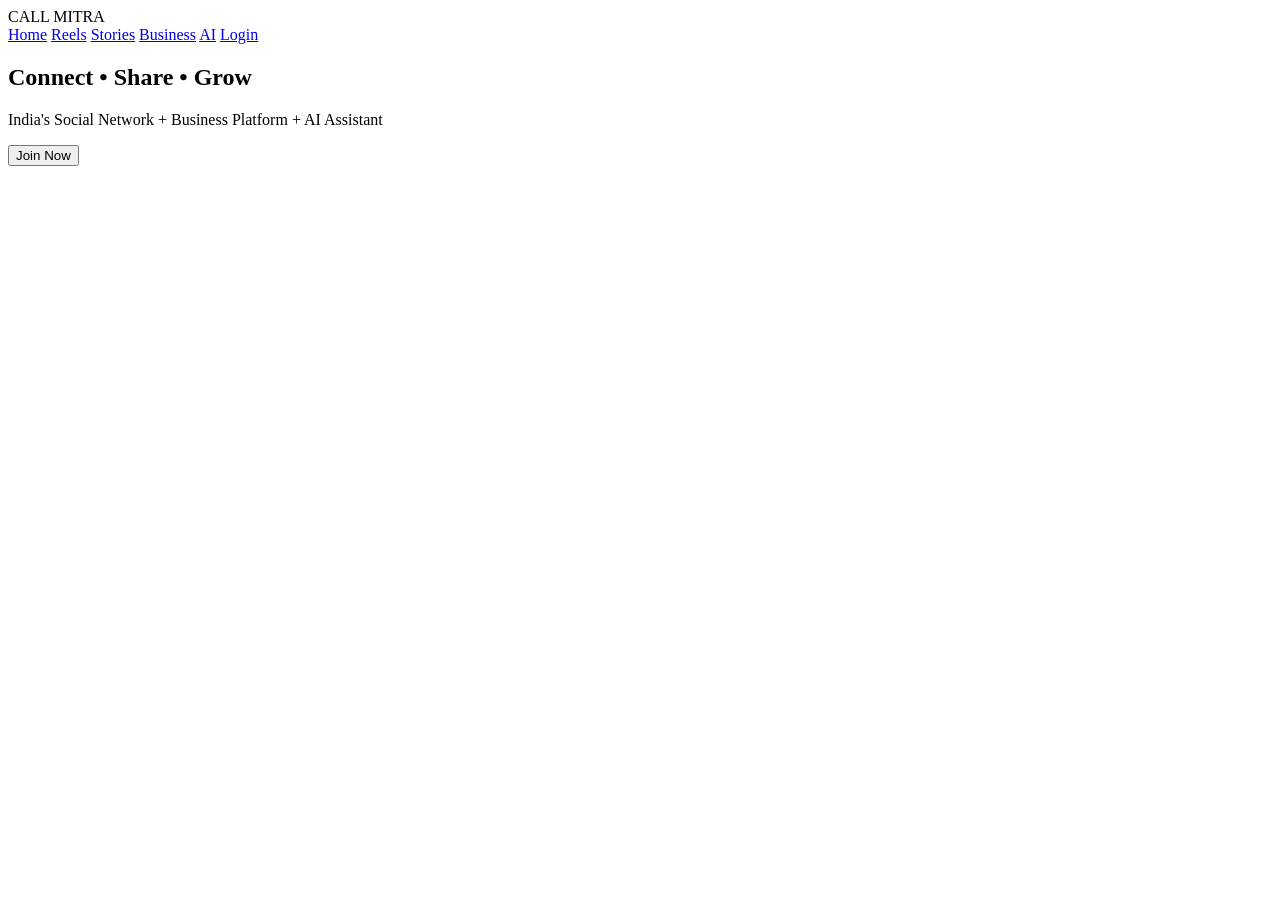
==== index.html @ c9d1f127 "Create index.html" ====
<!DOCTYPE html>
<html lang="en">

<head>

<meta charset="UTF-8">

<meta name="viewport" content="width=device-width, initial-scale=1.0">

<title>Call Mitra</title>

<link rel="stylesheet" href="style.css">

<link href="https://fonts.googleapis.com/css2?family=Poppins:wght@300;400;500;600;700&display=swap" rel="stylesheet">

</head>

<body>

<header>

<div class="logo">

CALL MITRA

</div>

<nav>

<a href="#">Home</a>

<a href="#">Reels</a>

<a href="#">Stories</a>

<a href="#">Business</a>

<a href="#">AI</a>

<a href="#">Login</a>

</nav>

</header>

<section class="hero">

<div class="overlay"></div>

<div class="hero-content">

<h1>

Connect • Share • Grow

</h1>

<p>

India's Social Network + Business Platform + AI Assistant

</p>

<button>

Join Now

</button>

</div>

</section>
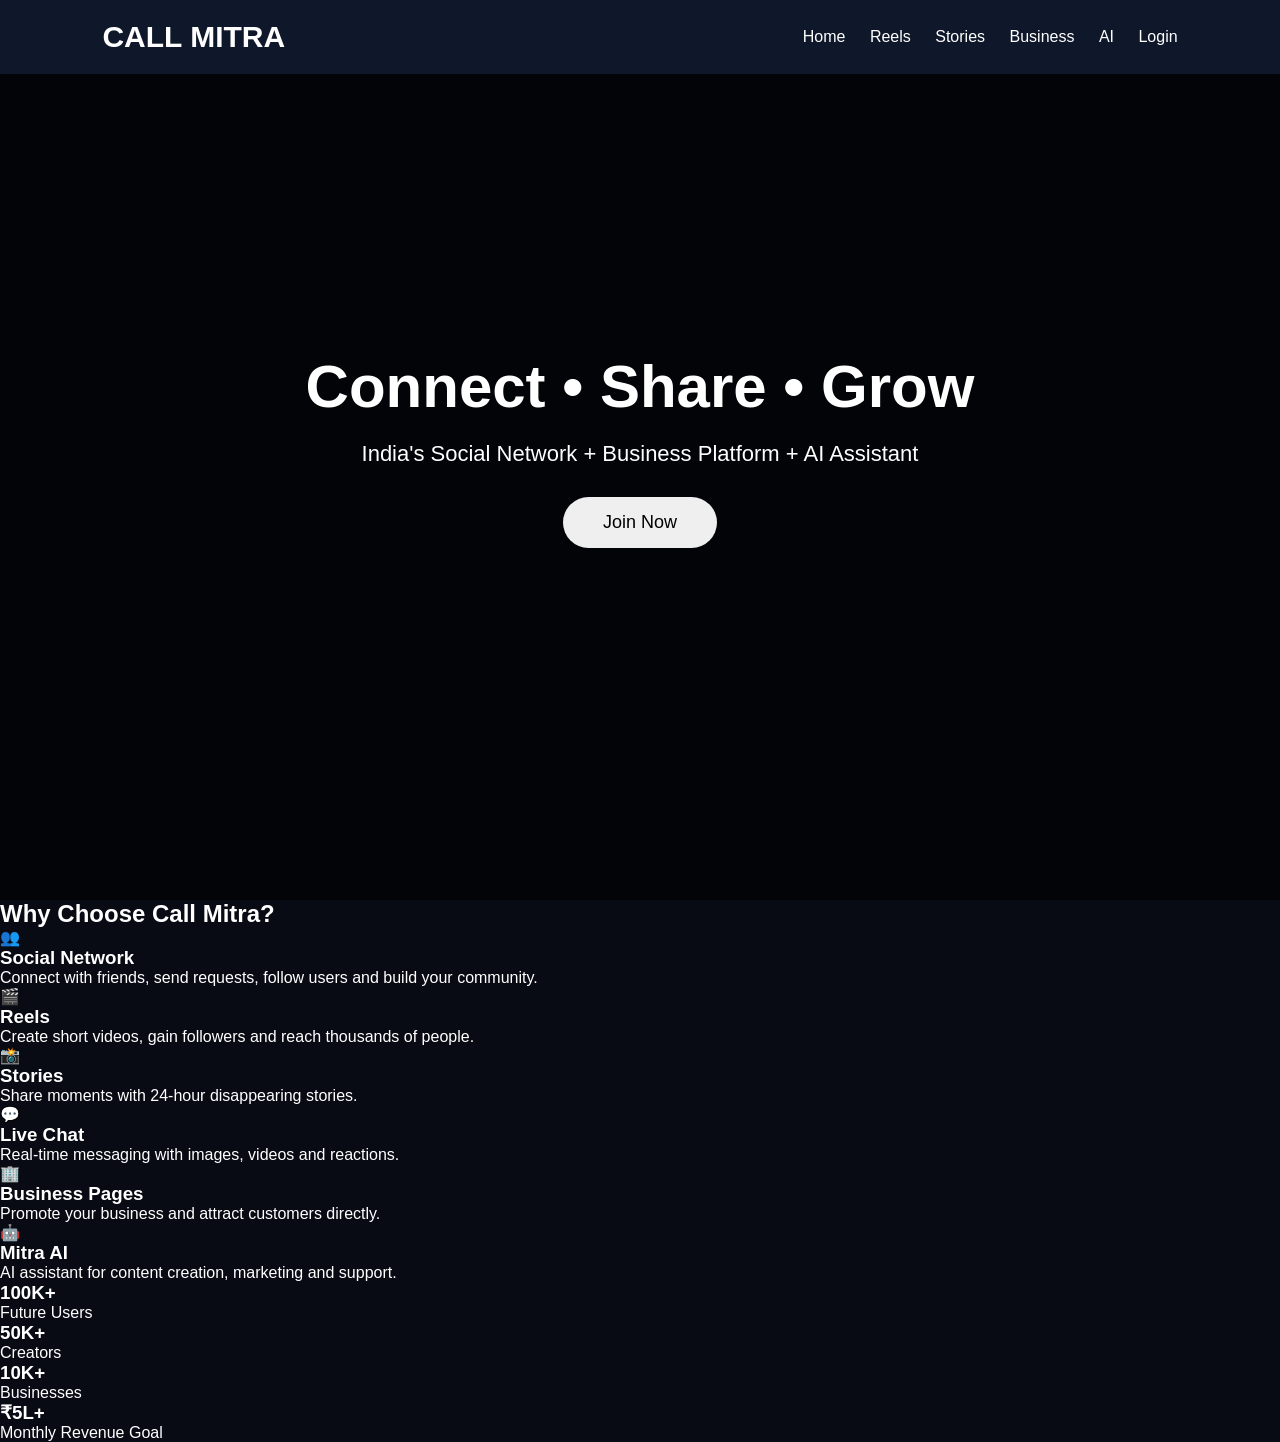
==== commit 5f667454: "Update index.html" ====
--- a/index.html
+++ b/index.html
@@ -70,3 +70,146 @@
 </div>
 
 </section>
+<!-- FEATURES SECTION START -->
+
+<section class="features">
+
+<h2 class="section-title">
+
+Why Choose Call Mitra?
+
+</h2>
+
+<div class="feature-container">
+
+<div class="feature-card">
+
+<div class="icon">👥</div>
+
+<h3>Social Network</h3>
+
+<p>
+
+Connect with friends, send requests, follow users and build your community.
+
+</p>
+
+</div>
+
+<div class="feature-card">
+
+<div class="icon">🎬</div>
+
+<h3>Reels</h3>
+
+<p>
+
+Create short videos, gain followers and reach thousands of people.
+
+</p>
+
+</div>
+
+<div class="feature-card">
+
+<div class="icon">📸</div>
+
+<h3>Stories</h3>
+
+<p>
+
+Share moments with 24-hour disappearing stories.
+
+</p>
+
+</div>
+
+<div class="feature-card">
+
+<div class="icon">💬</div>
+
+<h3>Live Chat</h3>
+
+<p>
+
+Real-time messaging with images, videos and reactions.
+
+</p>
+
+</div>
+
+<div class="feature-card">
+
+<div class="icon">🏢</div>
+
+<h3>Business Pages</h3>
+
+<p>
+
+Promote your business and attract customers directly.
+
+</p>
+
+</div>
+
+<div class="feature-card">
+
+<div class="icon">🤖</div>
+
+<h3>Mitra AI</h3>
+
+<p>
+
+AI assistant for content creation, marketing and support.
+
+</p>
+
+</div>
+
+</div>
+
+</section>
+
+<!-- FEATURES SECTION END -->
+
+
+
+<!-- STATS SECTION START -->
+
+<section class="stats">
+
+<div class="stat-box">
+
+<h3>100K+</h3>
+
+<p>Future Users</p>
+
+</div>
+
+<div class="stat-box">
+
+<h3>50K+</h3>
+
+<p>Creators</p>
+
+</div>
+
+<div class="stat-box">
+
+<h3>10K+</h3>
+
+<p>Businesses</p>
+
+</div>
+
+<div class="stat-box">
+
+<h3>₹5L+</h3>
+
+<p>Monthly Revenue Goal</p>
+
+</div>
+
+</section>
+
+<!-- STATS SECTION END -->
--- a/style.css
+++ b/style.css
@@ -0,0 +1,74 @@
+*{
+margin:0;
+padding:0;
+box-sizing:border-box;
+font-family:Poppins,sans-serif;
+}
+
+body{
+background:#080b14;
+color:white;
+}
+
+header{
+display:flex;
+justify-content:space-between;
+align-items:center;
+padding:20px 8%;
+background:#0f172a;
+position:fixed;
+width:100%;
+top:0;
+z-index:1000;
+}
+
+.logo{
+font-size:30px;
+font-weight:700;
+}
+
+nav a{
+color:white;
+text-decoration:none;
+margin-left:20px;
+}
+
+.hero{
+height:100vh;
+background:url("https://images.unsplash.com/photo-1516321318423-f06f85e504b3") center/cover;
+display:flex;
+align-items:center;
+justify-content:center;
+position:relative;
+text-align:center;
+}
+
+.overlay{
+position:absolute;
+width:100%;
+height:100%;
+background:rgba(0,0,0,.6);
+}
+
+.hero-content{
+position:relative;
+z-index:10;
+}
+
+.hero-content h1{
+font-size:60px;
+margin-bottom:20px;
+}
+
+.hero-content p{
+font-size:22px;
+margin-bottom:30px;
+}
+
+.hero-content button{
+padding:15px 40px;
+border:none;
+border-radius:50px;
+font-size:18px;
+cursor:pointer;
+}
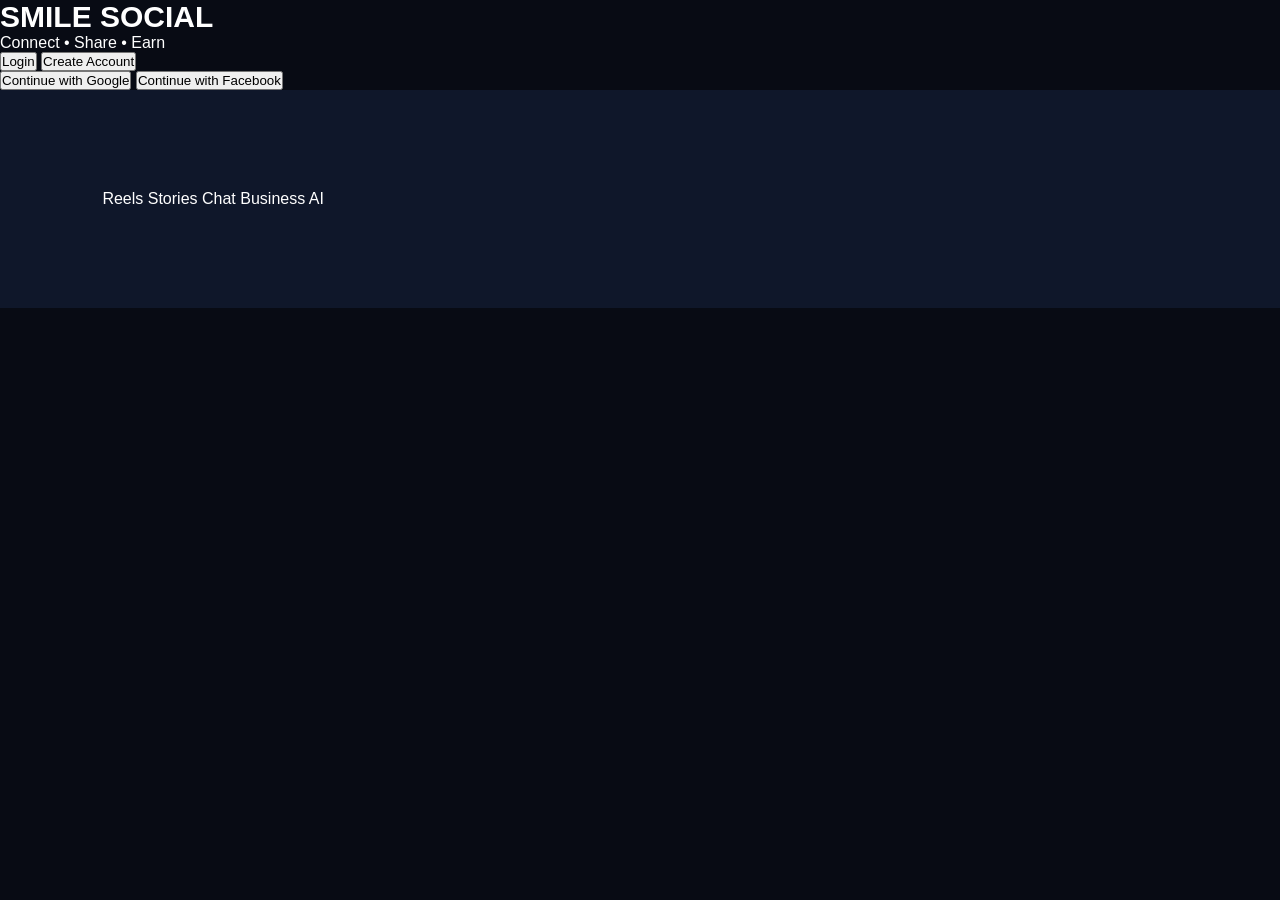
==== commit 6fd4f329: "Update index.html" ====
--- a/index.html
+++ b/index.html
@@ -4,212 +4,62 @@
 <head>
 
 <meta charset="UTF-8">
-
 <meta name="viewport" content="width=device-width, initial-scale=1.0">
 
-<title>Call Mitra</title>
+<title>Smile Social</title>
 
 <link rel="stylesheet" href="style.css">
-
-<link href="https://fonts.googleapis.com/css2?family=Poppins:wght@300;400;500;600;700&display=swap" rel="stylesheet">
 
 </head>
 
 <body>
 
-<header>
+<div class="welcome-container">
 
-<div class="logo">
-
-CALL MITRA
-
-</div>
-
-<nav>
-
-<a href="#">Home</a>
-
-<a href="#">Reels</a>
-
-<a href="#">Stories</a>
-
-<a href="#">Business</a>
-
-<a href="#">AI</a>
-
-<a href="#">Login</a>
-
-</nav>
-
-</header>
-
-<section class="hero">
-
-<div class="overlay"></div>
-
-<div class="hero-content">
-
-<h1>
-
-Connect • Share • Grow
-
+<h1 class="logo">
+SMILE SOCIAL
 </h1>
 
-<p>
-
-India's Social Network + Business Platform + AI Assistant
-
+<p class="tagline">
+Connect • Share • Earn
 </p>
 
-<button>
+<div class="buttons">
 
-Join Now
+<button class="login-btn">
+Login
+</button>
 
+<button class="signup-btn">
+Create Account
 </button>
 
 </div>
 
-</section>
-<!-- FEATURES SECTION START -->
+<div class="social-buttons">
 
-<section class="features">
+<button class="google-btn">
+Continue with Google
+</button>
 
-<h2 class="section-title">
-
-Why Choose Call Mitra?
-
-</h2>
-
-<div class="feature-container">
-
-<div class="feature-card">
-
-<div class="icon">👥</div>
-
-<h3>Social Network</h3>
-
-<p>
-
-Connect with friends, send requests, follow users and build your community.
-
-</p>
+<button class="facebook-btn">
+Continue with Facebook
+</button>
 
 </div>
 
-<div class="feature-card">
+<div class="features">
 
-<div class="icon">🎬</div>
-
-<h3>Reels</h3>
-
-<p>
-
-Create short videos, gain followers and reach thousands of people.
-
-</p>
-
-</div>
-
-<div class="feature-card">
-
-<div class="icon">📸</div>
-
-<h3>Stories</h3>
-
-<p>
-
-Share moments with 24-hour disappearing stories.
-
-</p>
-
-</div>
-
-<div class="feature-card">
-
-<div class="icon">💬</div>
-
-<h3>Live Chat</h3>
-
-<p>
-
-Real-time messaging with images, videos and reactions.
-
-</p>
-
-</div>
-
-<div class="feature-card">
-
-<div class="icon">🏢</div>
-
-<h3>Business Pages</h3>
-
-<p>
-
-Promote your business and attract customers directly.
-
-</p>
-
-</div>
-
-<div class="feature-card">
-
-<div class="icon">🤖</div>
-
-<h3>Mitra AI</h3>
-
-<p>
-
-AI assistant for content creation, marketing and support.
-
-</p>
+<span>Reels</span>
+<span>Stories</span>
+<span>Chat</span>
+<span>Business</span>
+<span>AI</span>
 
 </div>
 
 </div>
 
-</section>
+</body>
 
-<!-- FEATURES SECTION END -->
-
-
-
-<!-- STATS SECTION START -->
-
-<section class="stats">
-
-<div class="stat-box">
-
-<h3>100K+</h3>
-
-<p>Future Users</p>
-
-</div>
-
-<div class="stat-box">
-
-<h3>50K+</h3>
-
-<p>Creators</p>
-
-</div>
-
-<div class="stat-box">
-
-<h3>10K+</h3>
-
-<p>Businesses</p>
-
-</div>
-
-<div class="stat-box">
-
-<h3>₹5L+</h3>
-
-<p>Monthly Revenue Goal</p>
-
-</div>
-
-</section>
-
-<!-- STATS SECTION END -->
+</html>
--- a/style.css
+++ b/style.css
@@ -72,3 +72,77 @@
 font-size:18px;
 cursor:pointer;
 }
+/* FEATURES SECTION */
+
+.features{
+padding:100px 8%;
+background:#0f172a;
+}
+
+.section-title{
+text-align:center;
+font-size:42px;
+margin-bottom:60px;
+}
+
+.feature-container{
+display:grid;
+grid-template-columns:repeat(auto-fit,minmax(280px,1fr));
+gap:25px;
+}
+
+.feature-card{
+background:#1e293b;
+padding:35px;
+border-radius:20px;
+transition:.4s;
+text-align:center;
+}
+
+.feature-card:hover{
+transform:translateY(-10px);
+}
+
+.icon{
+font-size:50px;
+margin-bottom:20px;
+}
+
+.feature-card h3{
+margin-bottom:15px;
+font-size:24px;
+}
+
+.feature-card p{
+color:#cbd5e1;
+line-height:1.7;
+}
+
+
+
+/* STATS SECTION */
+
+.stats{
+padding:80px 8%;
+display:grid;
+grid-template-columns:repeat(auto-fit,minmax(220px,1fr));
+gap:20px;
+background:#111827;
+}
+
+.stat-box{
+background:#1e293b;
+padding:40px;
+border-radius:20px;
+text-align:center;
+}
+
+.stat-box h3{
+font-size:40px;
+margin-bottom:10px;
+color:#38bdf8;
+}
+
+.stat-box p{
+font-size:18px;
+}
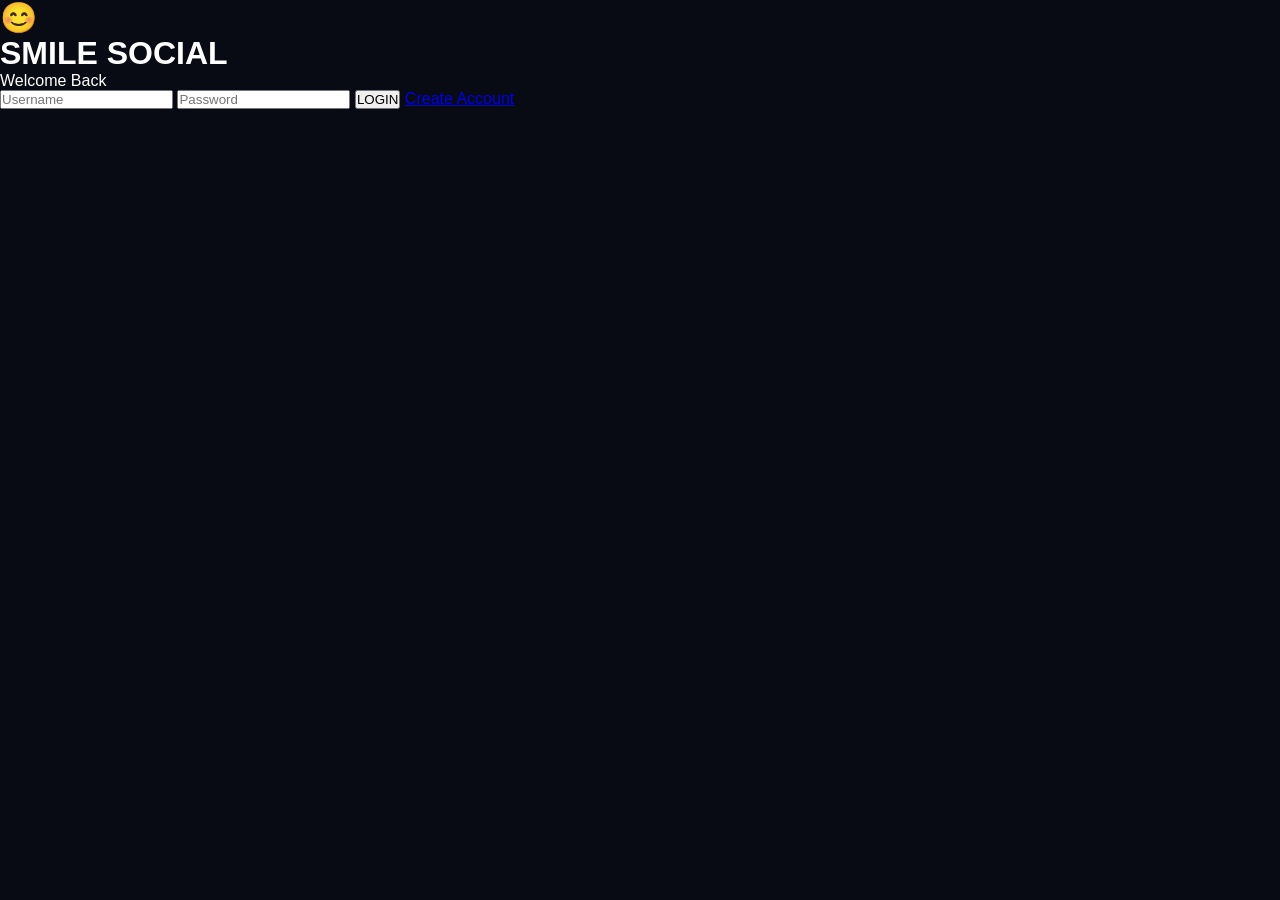
==== commit 7efdd3bb: "Update index.html" ====
--- a/index.html
+++ b/index.html
@@ -1,65 +1,50 @@
 <!DOCTYPE html>
 <html lang="en">
-
 <head>
-
 <meta charset="UTF-8">
 <meta name="viewport" content="width=device-width, initial-scale=1.0">
-
 <title>Smile Social</title>
 
 <link rel="stylesheet" href="style.css">
 
+<link href="https://fonts.googleapis.com/css2?family=Poppins:wght@300;400;500;600;700&display=swap" rel="stylesheet">
+
 </head>
-
 <body>
 
-<div class="welcome-container">
+<div class="background">
 
-<h1 class="logo">
-SMILE SOCIAL
-</h1>
-
-<p class="tagline">
-Connect • Share • Earn
-</p>
-
-<div class="buttons">
-
-<button class="login-btn">
-Login
-</button>
-
-<button class="signup-btn">
-Create Account
-</button>
+<div class="bubble x1"></div>
+<div class="bubble x2"></div>
+<div class="bubble x3"></div>
+<div class="bubble x4"></div>
+<div class="bubble x5"></div>
 
 </div>
 
-<div class="social-buttons">
+<div class="login-container">
 
-<button class="google-btn">
-Continue with Google
+<div class="logo">
+😊
+</div>
+
+<h1>SMILE SOCIAL</h1>
+
+<p>Welcome Back</p>
+
+<input type="text" placeholder="Username">
+
+<input type="password" placeholder="Password">
+
+<button>
+LOGIN
 </button>
 
-<button class="facebook-btn">
-Continue with Facebook
-</button>
-
-</div>
-
-<div class="features">
-
-<span>Reels</span>
-<span>Stories</span>
-<span>Chat</span>
-<span>Business</span>
-<span>AI</span>
-
-</div>
+<a href="#">
+Create Account
+</a>
 
 </div>
 
 </body>
-
 </html>
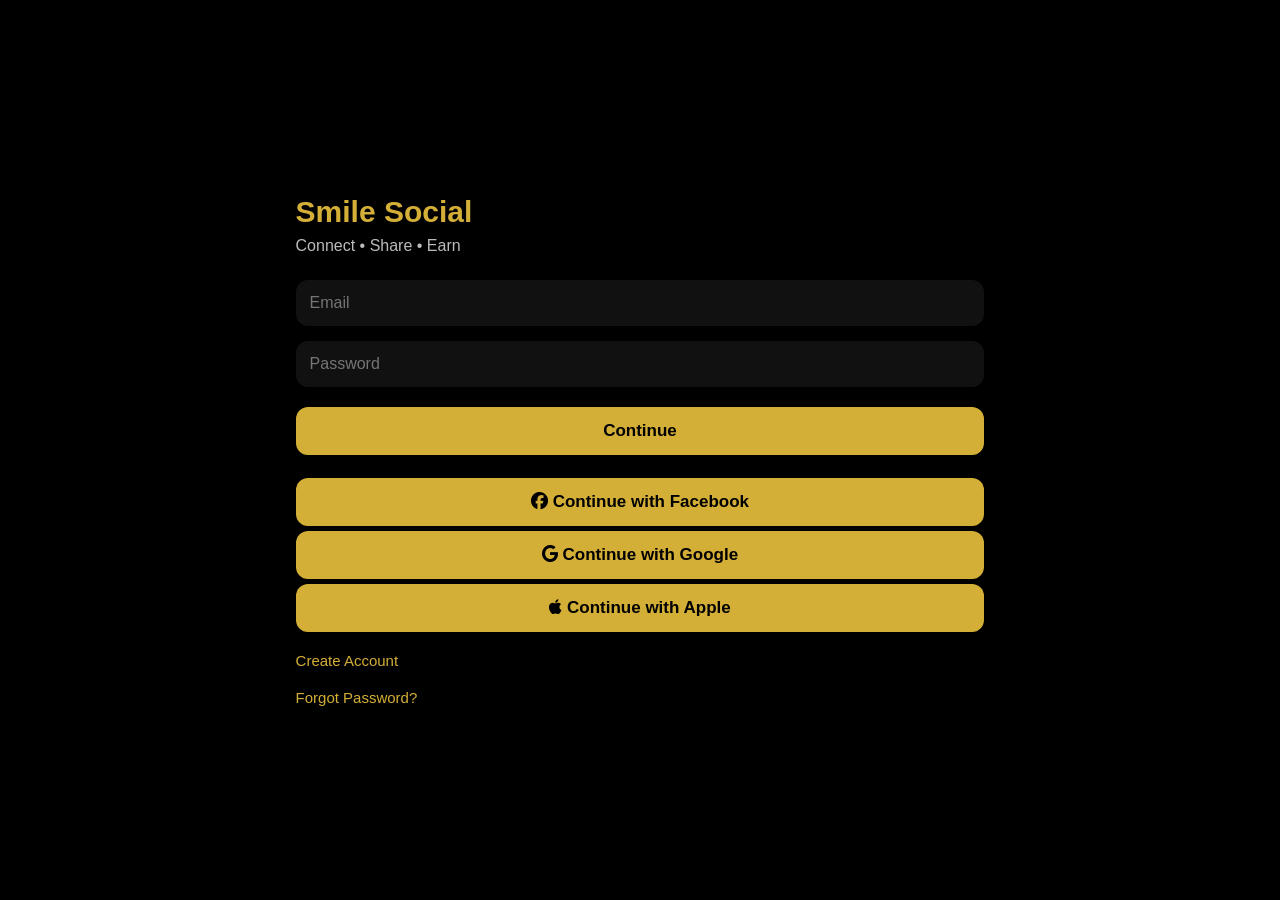
==== commit e11d645a: "Update index.html" ====
--- a/index.html
+++ b/index.html
@@ -9,41 +9,67 @@
 
 <link href="https://fonts.googleapis.com/css2?family=Poppins:wght@300;400;500;600;700&display=swap" rel="stylesheet">
 
+<link rel="stylesheet"
+href="https://cdnjs.cloudflare.com/ajax/libs/font-awesome/6.5.1/css/all.min.css">
+
 </head>
 <body>
 
-<div class="background">
+<div class="bg-overlay"></div>
 
-<div class="bubble x1"></div>
-<div class="bubble x2"></div>
-<div class="bubble x3"></div>
-<div class="bubble x4"></div>
-<div class="bubble x5"></div>
+<div class="container">
 
+<div class="login-card">
+
+<h1>Smile Social</h1>
+
+<p class="subtitle">
+Connect • Share • Earn
+</p>
+
+<input type="email"
+placeholder="Email">
+
+<input type="password"
+placeholder="Password">
+
+<button class="login-btn">
+Continue
+</button>
+
+<div class="divider">
+<span>OR</span>
 </div>
 
-<div class="login-container">
+<button class="social-btn">
+<i class="fab fa-facebook"></i>
+Continue with Facebook
+</button>
 
-<div class="logo">
-😊
-</div>
+<button class="social-btn">
+<i class="fab fa-google"></i>
+Continue with Google
+</button>
 
-<h1>SMILE SOCIAL</h1>
+<button class="social-btn">
+<i class="fab fa-apple"></i>
+Continue with Apple
+</button>
 
-<p>Welcome Back</p>
-
-<input type="text" placeholder="Username">
-
-<input type="password" placeholder="Password">
-
-<button>
-LOGIN
-</button>
+<div class="bottom-links">
 
 <a href="#">
 Create Account
 </a>
 
+<a href="#">
+Forgot Password?
+</a>
+
+</div>
+
+</div>
+
 </div>
 
 </body>
--- a/style.css
+++ b/style.css
@@ -2,147 +2,141 @@
 margin:0;
 padding:0;
 box-sizing:border-box;
-font-family:Poppins,sans-serif;
+font-family:'Poppins',sans-serif;
 }
 
 body{
-background:#080b14;
-color:white;
+height:100vh;
+display:flex;
+justify-content:center;
+align-items:center;
+background:#000;
+overflow:hidden;
 }
 
-header{
-display:flex;
-justify-content:space-between;
-align-items:center;
-padding:20px 8%;
-background:#0f172a;
-position:fixed;
+.background{
+position:absolute;
 width:100%;
-top:0;
-z-index:1000;
+height:100%;
+}
+
+.bubble{
+position:absolute;
+border-radius:50%;
+background:rgba(212,175,55,0.2);
+animation:float 10s infinite linear;
+}
+
+.x1{
+width:120px;
+height:120px;
+left:10%;
+top:80%;
+}
+
+.x2{
+width:80px;
+height:80px;
+left:30%;
+top:100%;
+}
+
+.x3{
+width:150px;
+height:150px;
+left:60%;
+top:90%;
+}
+
+.x4{
+width:100px;
+height:100px;
+left:80%;
+top:95%;
+}
+
+.x5{
+width:60px;
+height:60px;
+left:50%;
+top:100%;
+}
+
+@keyframes float{
+0%{
+transform:translateY(0);
+}
+100%{
+transform:translateY(-120vh);
+}
+}
+
+.login-container{
+position:relative;
+z-index:10;
+width:90%;
+max-width:380px;
+padding:35px;
+background:rgba(20,20,20,0.95);
+border-radius:25px;
+text-align:center;
+backdrop-filter:blur(15px);
+box-shadow:0 0 35px rgba(212,175,55,.35);
 }
 
 .logo{
-font-size:30px;
-font-weight:700;
+font-size:60px;
+margin-bottom:10px;
 }
 
-nav a{
-color:white;
-text-decoration:none;
-margin-left:20px;
+h1{
+color:#D4AF37;
+font-size:30px;
+margin-bottom:8px;
 }
 
-.hero{
-height:100vh;
-background:url("https://images.unsplash.com/photo-1516321318423-f06f85e504b3") center/cover;
-display:flex;
-align-items:center;
-justify-content:center;
-position:relative;
-text-align:center;
+p{
+color:#bbb;
+margin-bottom:25px;
 }
 
-.overlay{
-position:absolute;
+input{
 width:100%;
-height:100%;
-background:rgba(0,0,0,.6);
+padding:14px;
+margin-bottom:15px;
+border:none;
+border-radius:12px;
+background:#111;
+color:white;
+font-size:16px;
+outline:none;
 }
 
-.hero-content{
-position:relative;
-z-index:10;
+input:focus{
+border:1px solid #D4AF37;
 }
 
-.hero-content h1{
-font-size:60px;
-margin-bottom:20px;
+button{
+width:100%;
+padding:14px;
+border:none;
+border-radius:12px;
+background:#D4AF37;
+color:black;
+font-size:17px;
+font-weight:600;
+cursor:pointer;
+margin-top:5px;
 }
 
-.hero-content p{
-font-size:22px;
-margin-bottom:30px;
+button:hover{
+transform:scale(1.03);
 }
 
-.hero-content button{
-padding:15px 40px;
-border:none;
-border-radius:50px;
-font-size:18px;
-cursor:pointer;
+a{
+display:block;
+margin-top:20px;
+color:#D4AF37;
+text-decoration:none;
+font-size:15px;
 }
-/* FEATURES SECTION */
-
-.features{
-padding:100px 8%;
-background:#0f172a;
-}
-
-.section-title{
-text-align:center;
-font-size:42px;
-margin-bottom:60px;
-}
-
-.feature-container{
-display:grid;
-grid-template-columns:repeat(auto-fit,minmax(280px,1fr));
-gap:25px;
-}
-
-.feature-card{
-background:#1e293b;
-padding:35px;
-border-radius:20px;
-transition:.4s;
-text-align:center;
-}
-
-.feature-card:hover{
-transform:translateY(-10px);
-}
-
-.icon{
-font-size:50px;
-margin-bottom:20px;
-}
-
-.feature-card h3{
-margin-bottom:15px;
-font-size:24px;
-}
-
-.feature-card p{
-color:#cbd5e1;
-line-height:1.7;
-}
-
-
-
-/* STATS SECTION */
-
-.stats{
-padding:80px 8%;
-display:grid;
-grid-template-columns:repeat(auto-fit,minmax(220px,1fr));
-gap:20px;
-background:#111827;
-}
-
-.stat-box{
-background:#1e293b;
-padding:40px;
-border-radius:20px;
-text-align:center;
-}
-
-.stat-box h3{
-font-size:40px;
-margin-bottom:10px;
-color:#38bdf8;
-}
-
-.stat-box p{
-font-size:18px;
-}
